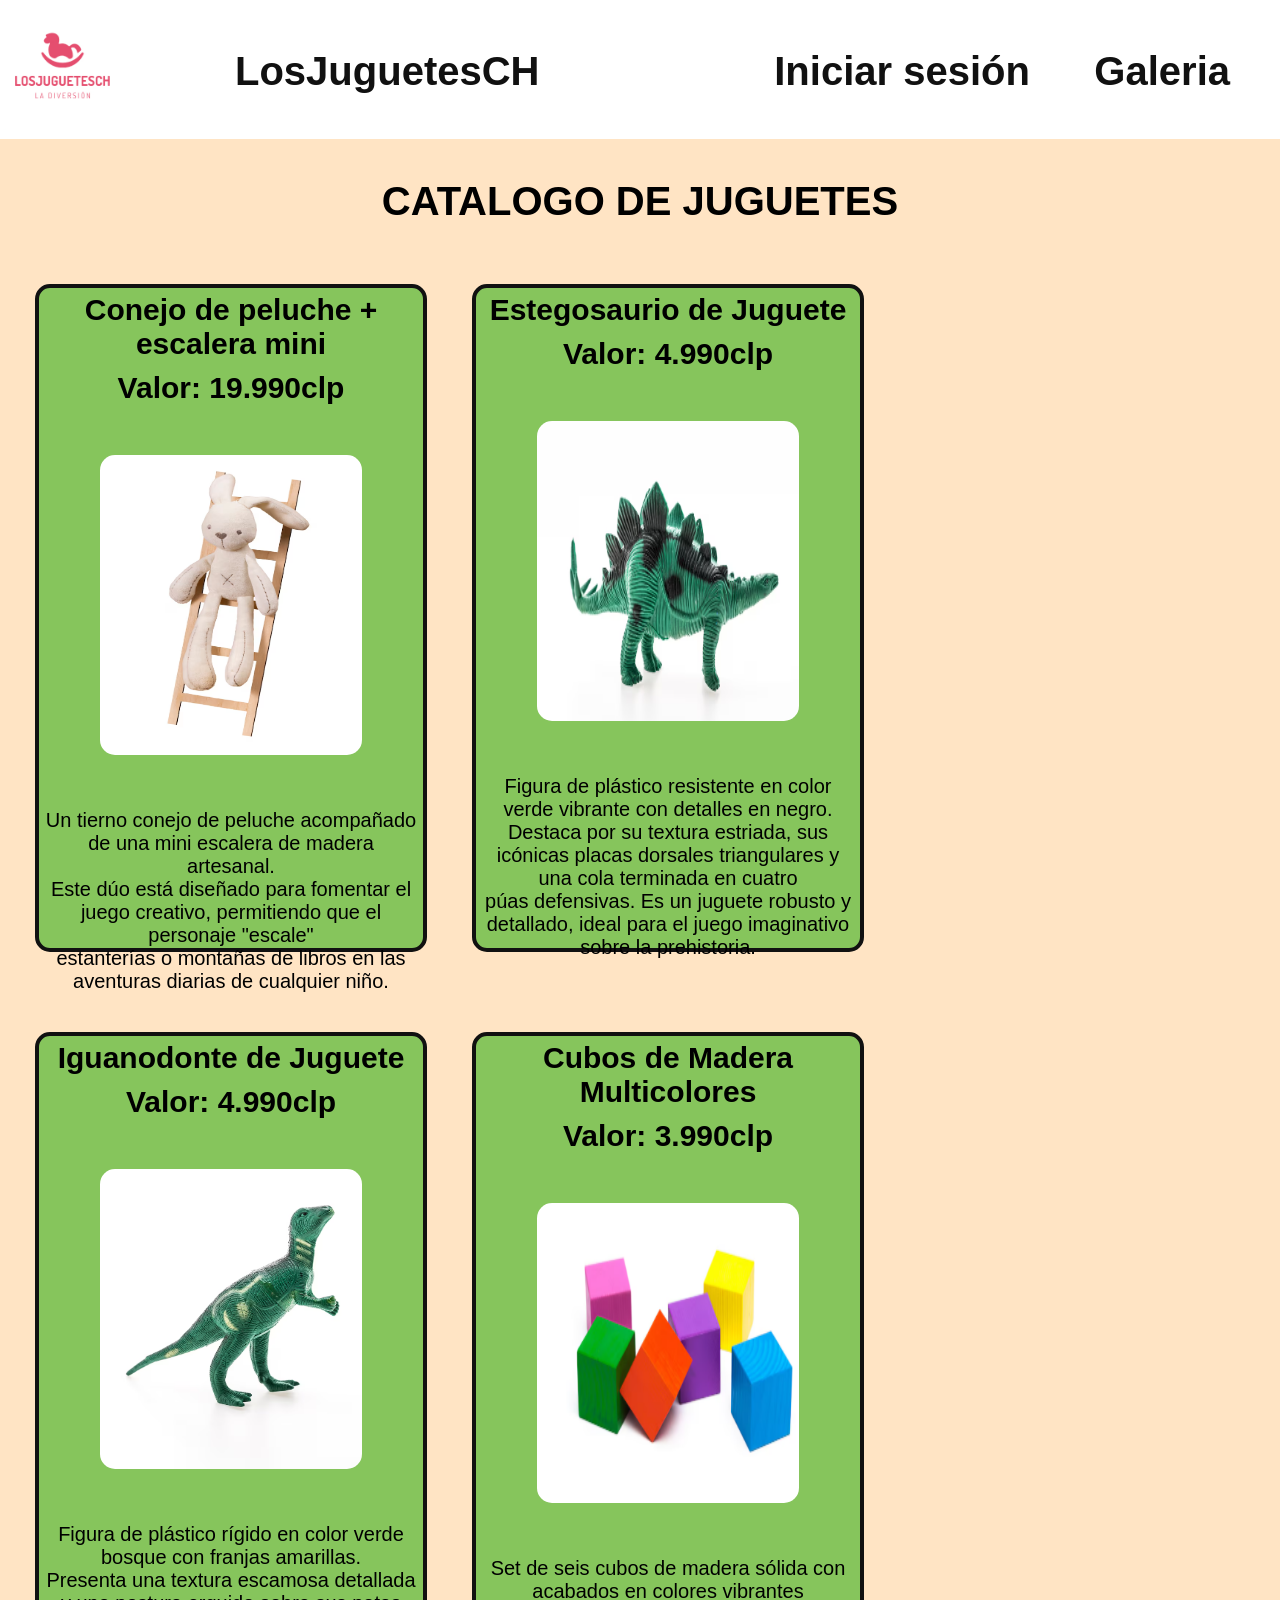
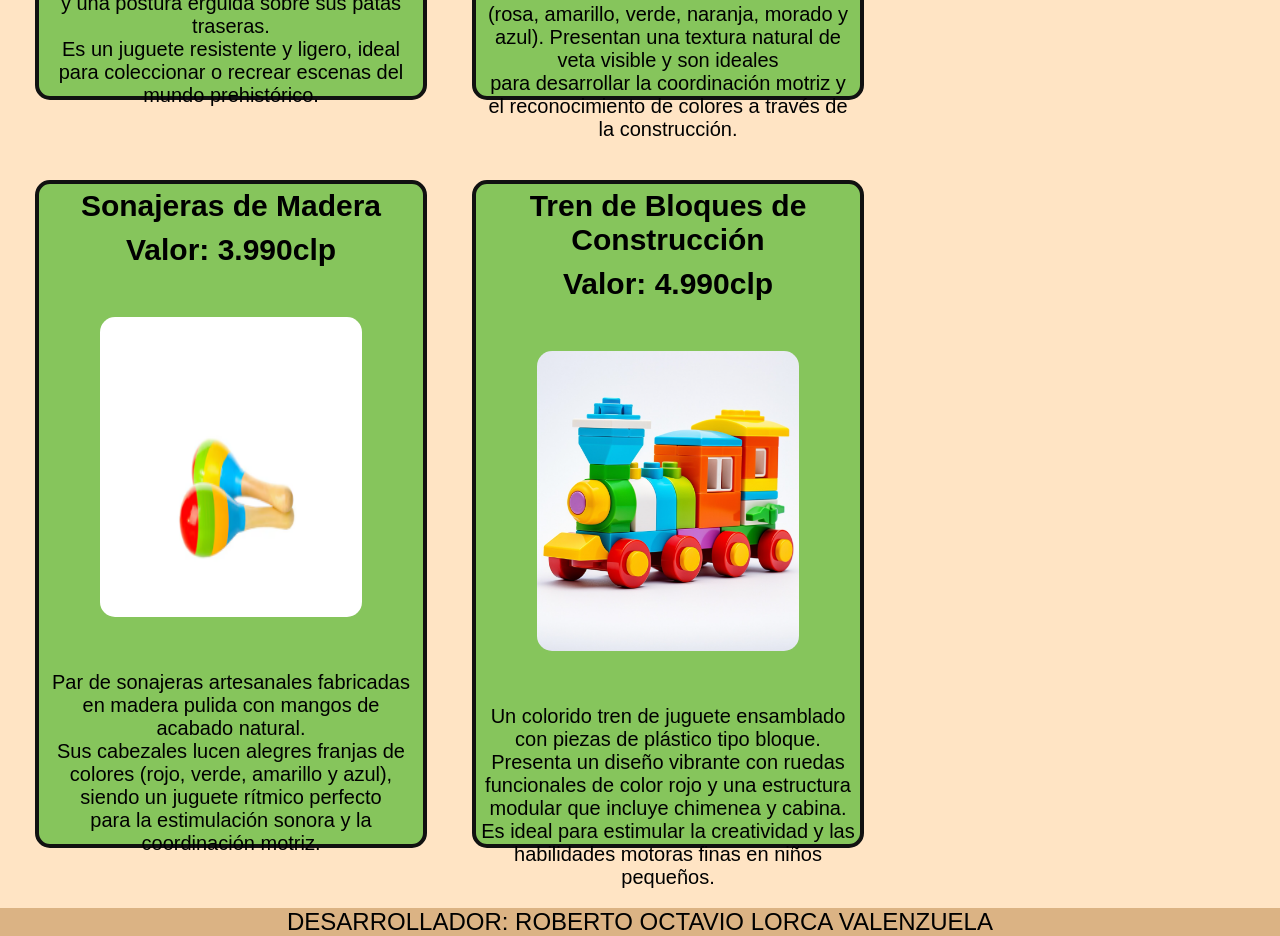
==== galeria.html @ 7f00e8b1 "Prueba_frontend con galeria termianada" ====
<!DOCTYPE html>
<html lang="en">
<head>
    <meta charset="UTF-8">
    <meta name="viewport" content="width=device-width, initial-scale=1.0">
    <title>Galeria</title>
    <link rel="stylesheet" href="css/estilo.css" type="text/css">
</head>
<body>

    <header>
        <img src="imagenes/logo.jpg" alt="No Encontrado" />
    
        <nav>
            <ul>
                <center>
                <li><h1><a href="index.html">LosJuguetesCH</a></h1></li>
                </center>
                <li><a href="iniciar_s.html">Iniciar sesión</a></li>
                <li><a href="galeria.html">Galeria</a></li>
            </ul>
        </nav>
    </header>

    <main>
        <h1>CATALOGO DE JUGUETES</h1>
        <div class="galeriaJuguetes">
                <ul>
                    <li class="juguetes"><h2>Conejo de peluche + escalera mini</h2></li>
                    <li class="juguetes"><h2>Valor: 19.990clp</h2></li>
                    <li><img src="imagenes/conejo de peluche.png" alt="No encontrado" class="fotojuguetes"></li>
                    <li class="Juguetes"><p>Un tierno conejo de peluche acompañado de una mini escalera de madera artesanal. 
                    <br> Este dúo está diseñado para fomentar el juego creativo, permitiendo que el personaje "escale" 
                    <br> estanterías o montañas de libros en las aventuras diarias de cualquier niño.</p></li>
                </ul>
        </div>
        
    <div class="galeriaJuguetes">
            <ul>
                <li class="juguetes"><h2>Estegosaurio de Juguete</h2></li>
                <li class="juguetes"><h2>Valor: 4.990clp</h2></li>
                <li><img src="imagenes/dinosaurio.png" alt="No encontrado" class="fotojuguetes"></li>
                <li class="Juguetes"><p>Figura de plástico resistente en color verde vibrante con detalles en negro.
                <br> Destaca por su textura estriada, sus icónicas placas dorsales triangulares y una cola terminada en cuatro
                <br> púas defensivas. Es un juguete robusto y detallado, ideal para el juego imaginativo sobre la prehistoria.</p></li>
            </ul>
    </div>

        <div class="galeriaJuguetes">
                <ul>
                    <li class="juguetes"><h2>Iguanodonte de Juguete</h2></li>
                    <li class="juguetes"><h2>Valor: 4.990clp</h2></li>
                    <li><img src="imagenes/dinosaurio2.png" alt="No encontrado" class="fotojuguetes"></li>
                    <li class="Juguetes"><p>Figura de plástico rígido en color verde bosque con franjas amarillas.
                    <br> Presenta una textura escamosa detallada y una postura erguida sobre sus patas traseras. 
                    <br> Es un juguete resistente y ligero, ideal para coleccionar o recrear escenas del mundo prehistórico.</p></li>
                </ul>
        </div>

        <div class="galeriaJuguetes">
                <ul>
                    <li class="juguetes"><h2>Cubos de Madera Multicolores</h2></li>
                    <li class="juguetes"><h2>Valor: 3.990clp</h2></li>
                    <li><img src="imagenes/cubos.png" alt="No encontrado" class="fotojuguetes"></li>
                    <li class="Juguetes"><p>Set de seis cubos de madera sólida con acabados en colores vibrantes
                    <br> (rosa, amarillo, verde, naranja, morado y azul). Presentan una textura natural de veta visible y son ideales
                    <br> para desarrollar la coordinación motriz y el reconocimiento de colores a través de la construcción.</p></li>
                </ul>
        </div>

        <div class="galeriaJuguetes">
                <ul>
                    <li class="juguetes"><h2>Sonajeras de Madera</h2></li>
                    <li class="juguetes"><h2>Valor: 3.990clp</h2></li>
                    <li><img src="imagenes/sonajeras.png" alt="No encontrado" class="fotojuguetes"></li>
                    <li class="Juguetes"><p>Par de sonajeras artesanales fabricadas en madera pulida con mangos de acabado natural.
                    <br> Sus cabezales lucen alegres franjas de colores (rojo, verde, amarillo y azul), siendo un juguete rítmico perfecto
                    <br> para la estimulación sonora y la coordinación motriz.</p></li>
                </ul>
        </div>

        <div class="galeriaJuguetes">
                <ul>
                    <li class="juguetes"><h2>Tren de Bloques de Construcción</h2></li>
                    <li class="juguetes"><h2>Valor: 4.990clp</h2></li>
                    <li><img src="imagenes/tren de juguete.png" alt="No encontrado" class="fotojuguetes"></li>
                    <li class="Juguetes"><p>Un colorido tren de juguete ensamblado con piezas de plástico tipo bloque.
                    <br> Presenta un diseño vibrante con ruedas funcionales de color rojo y una estructura modular que incluye chimenea y cabina.
                    <br> Es ideal para estimular la creatividad y las habilidades motoras finas en niños pequeños.</p></li>
                </ul>
        </div>
    </main>

    <div>
        <footer>
            DESARROLLADOR: ROBERTO OCTAVIO LORCA VALENZUELA
        </footer>
    </div>
</body> 
</html>
---- css/estilo.css ----
html, body, header, nav, div, h1, h2, h3, ul, a, p{
    margin: 0;
    padding: 0;
    font-family: calibri, Arial, Helvetica, sans-serif;;
    
}

body{
    background-color: bisque;
}

header{
    background-color: #ffffff;
    padding-top: 5px;
    padding-bottom: 5px;
}

header img{
    display: block;
    margin-right: auto;
    width: 125px;
    padding-right: 100px;
    float: left;
}

nav{
    background-color: #ffffff;
    padding-top: 44px;
    padding-bottom: 40px;
    text-align: right;
}



nav ul li {
    display: inline;
    text-align: right;
}



nav h1 a{
    float: left;
    text-decoration: none;
    color: #c33c3c;
    background-color: #ffffff;
    font-size: 40px;
}



nav ul li a{
    background-color: #ffffff;
    color: #111111;
    font-size: 40px;
    text-decoration:none;
    font-weight: bold;
    padding-left: 10px;
    padding-right: 50px;
    clear: right;
}


header a:hover{
    text-decoration: underline;
}

header h1 a:hover{
    text-decoration: underline;
}



#contenedorone{
    float: left;
    width: 35%;
    height: 450px;
    background-color: #c33c3c;
    padding: 20px;
    margin-left: 5%;
    margin-right: 13%;
    margin-top: 5%;
    margin-bottom: 5%;
    border-radius: 40px;
    border:5px solid #111111;
}

#contenedorone img{
    width: 100%;
    height: 100%;
}


#cajatexto1{
    float: right;
    width: 35%;
    height: 450px;
    background-color: #c33c3c;
    padding: 20px;
    margin-right: 5%;
    margin-top: 5%;
    margin-bottom: 5%;
    border-radius: 40px;
    border:5px solid #111111;
}

#cajatexto1 ul li h2{
    color: white;
    text-decoration: none;
    font-size: 20px;
    padding-top: 10%;
    text-align: center;
}

#cajatexto1 ul{
    list-style: none;
}

#contenedortwo img{
    clear: both;
    width: 90%;
    margin-left: 5%;
    margin-right: 5%;
    padding-bottom: 30px;
}

footer{
    text-align: center;
    font-size: 24px;
    background-color: #dbb384;
    clear: both;
}


main h1{
    font-size: 40px;
    text-align: center;
    padding-top: 40px;
    padding-bottom: 40px;
}






.galeriaJuguetes{
    float: left;
    background-color: #86c55c;
    width: 30%;
    height: 600px;
    padding-bottom: 60px;
    margin-left: 35px;
    margin-right: 10px;
    margin-top: 20px;
    margin-bottom: 60px;
    border: 4px solid #111111;
    border-radius: 15px;
}

.galeriaJuguetes ul li h2{
    font-size: 30px;
}

.galeriaJuguetes ul li p{
    font-size: 20px;
}

.galeriaJuguetes ul{
    list-style: none;
}

.galeriaJuguetes li{
    padding: 5px;
    text-align: center;
}

.fotojuguetes{
    clear: right;
    width: 70%;
    height: 300px;
    margin-top: 40px;
    margin-bottom: 40px;
    border-radius: 15px;
}


article{
    width: 60%;
    height: 700px;
    background-color: #17c2c2;
    padding: 20px;
    margin-left: 18%;
    margin-right: 20%;
    margin-top: 10%;
    margin-bottom: 5%;
    border-radius: 40px;
    border:5px solid #111111;
}

article h1{
    text-align: center;
    font-size: 40px;

}   

.control{
    width: 100%;
    height: 100px;
    font-size: 20px;
    margin-top: 20px;
    resize: none;
    border-radius: 10px;
    text-align: center;
    margin-top: 5%;
}

.boton{
    font-size: 24px;
    font-weight: bold;
    width: 20%;
    height: 70px;
    border-radius: 10px;
    text-align: center;
    margin-left: 40%;
    margin-right: 40%;
    margin-top: 10%;
}
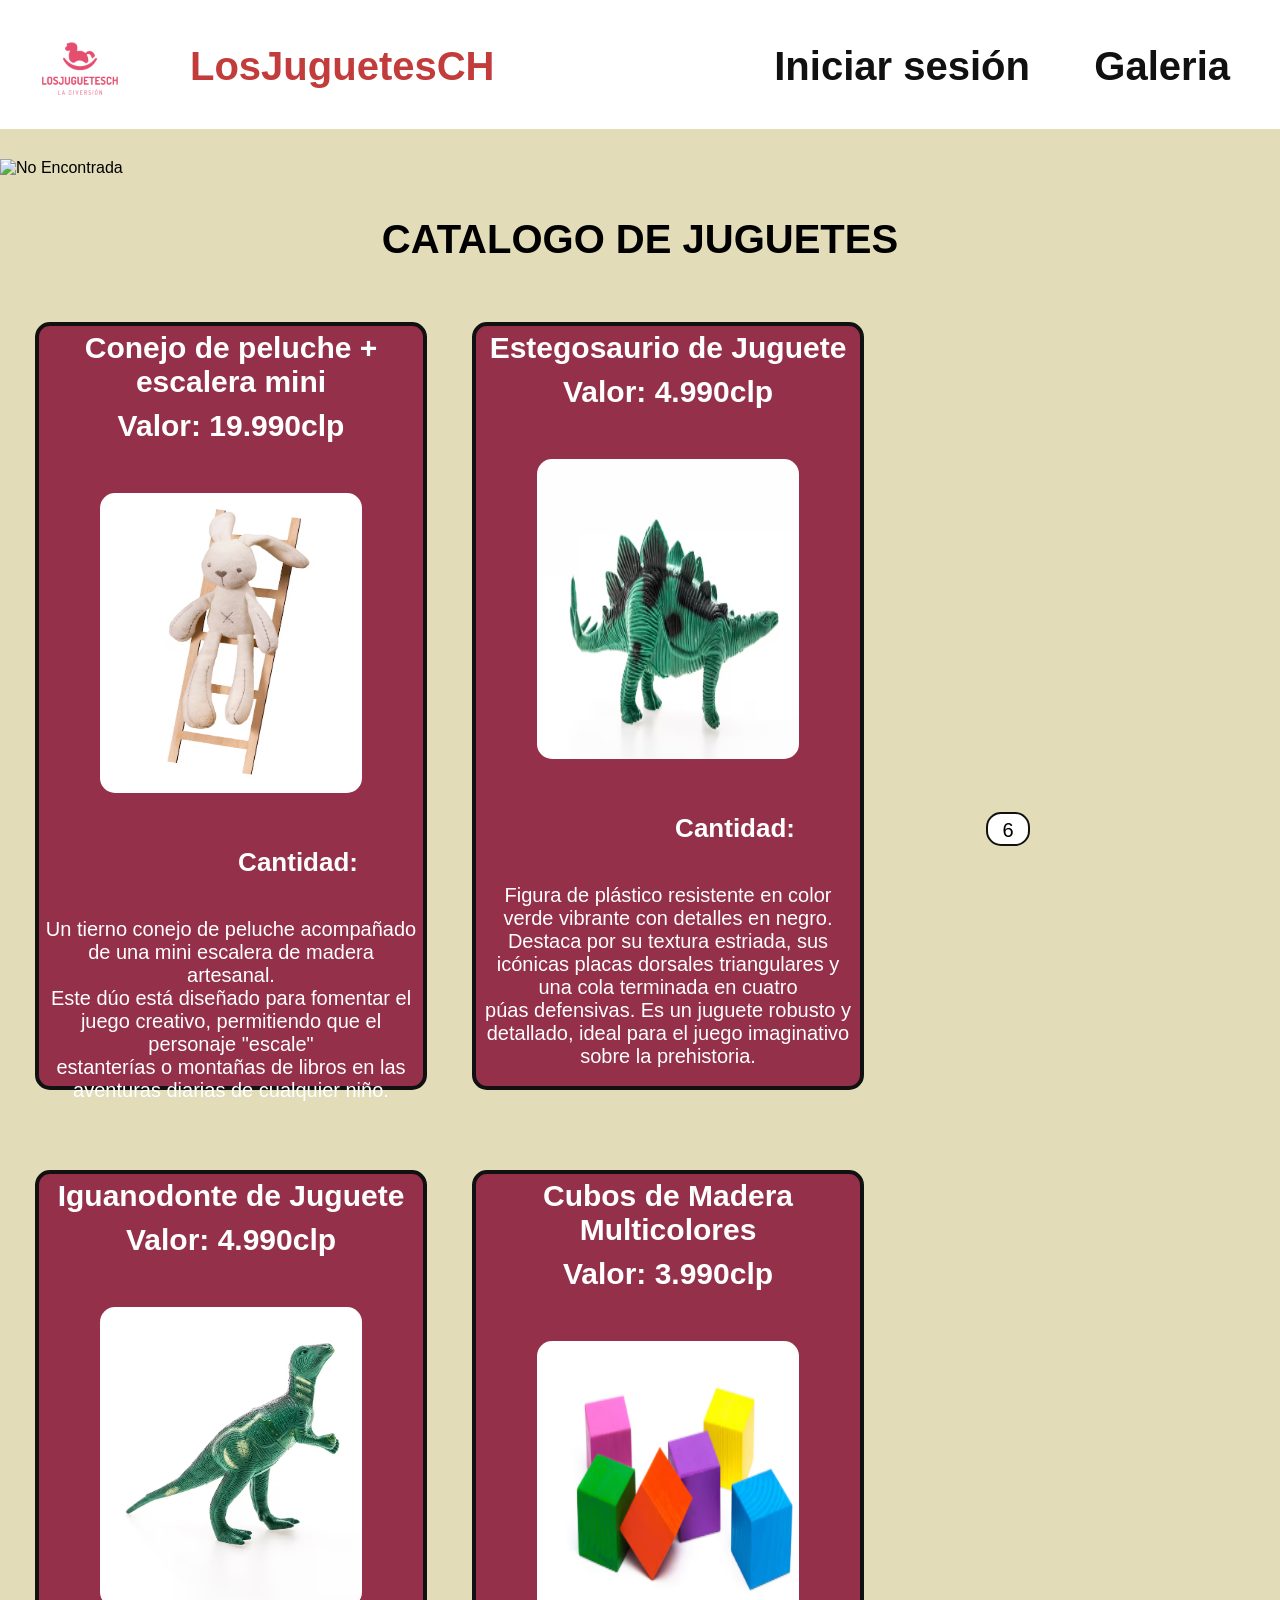
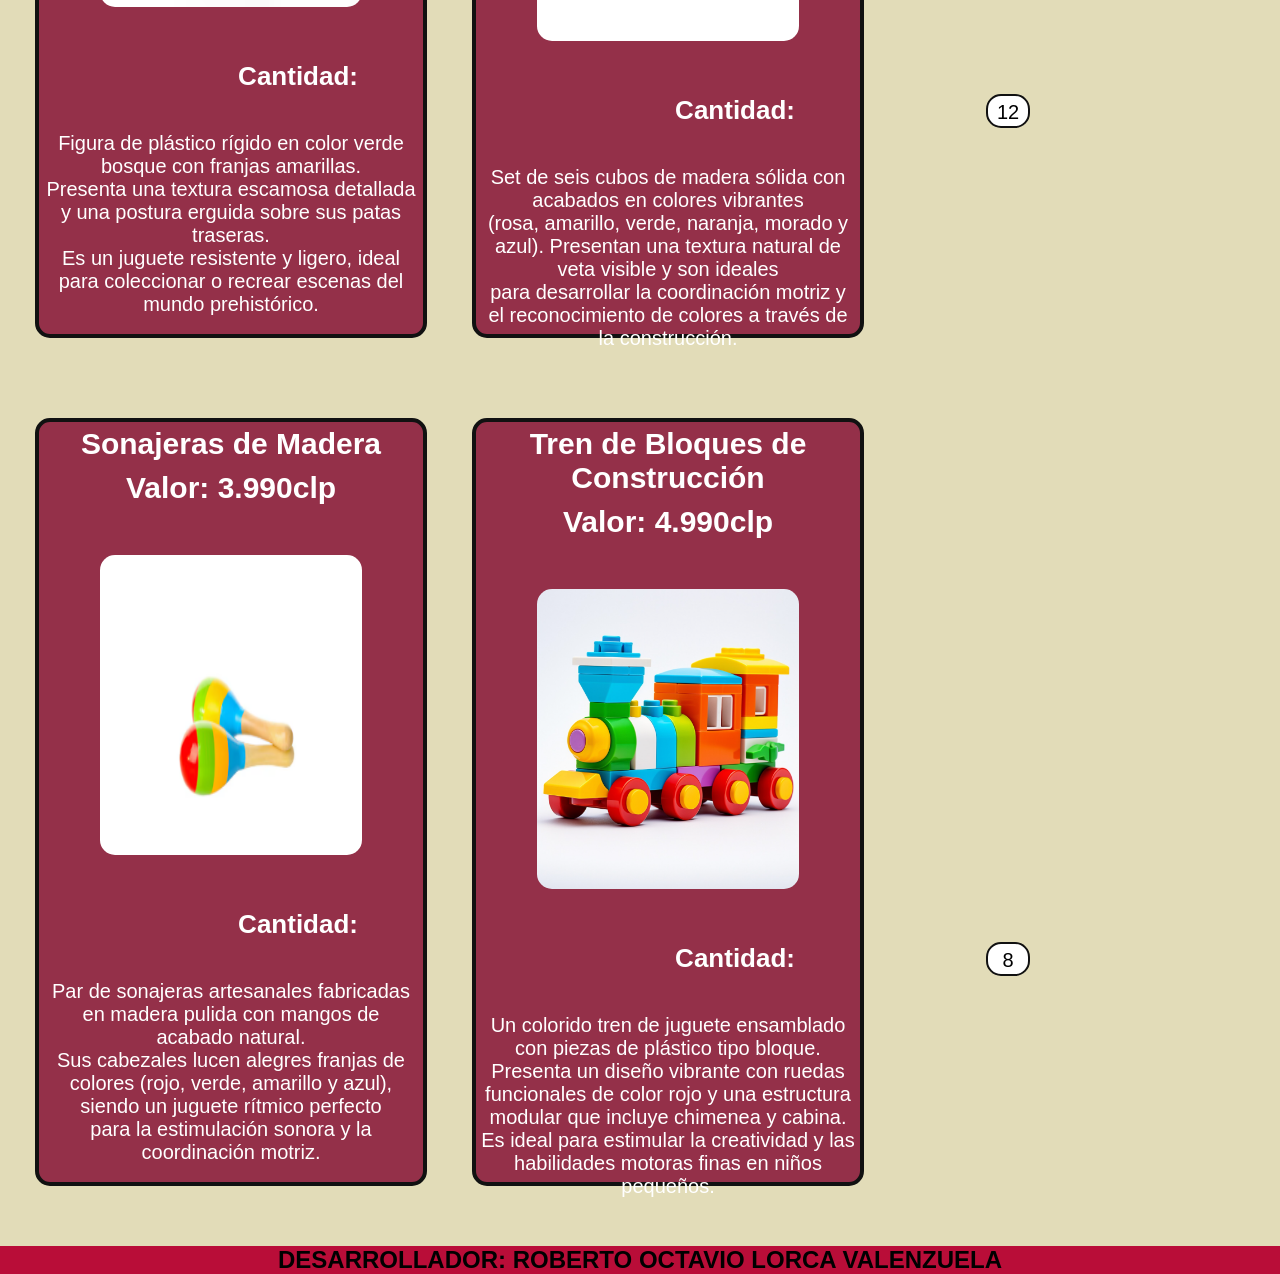
==== commit 56739ad1: "depuracion de errores" ====
--- a/galeria.html
+++ b/galeria.html
@@ -10,12 +10,9 @@
 
     <header>
         <img src="imagenes/logo.jpg" alt="No Encontrado" />
-    
         <nav>
             <ul>
-                <center>
                 <li><h1><a href="index.html">LosJuguetesCH</a></h1></li>
-                </center>
                 <li><a href="iniciar_s.html">Iniciar sesión</a></li>
                 <li><a href="galeria.html">Galeria</a></li>
             </ul>
@@ -23,13 +20,16 @@
     </header>
 
     <main>
+        <img src="imagenes/completa.png" width="100%" alt="No Encontrada" />
         <h1>CATALOGO DE JUGUETES</h1>
         <div class="galeriaJuguetes">
                 <ul>
-                    <li class="juguetes"><h2>Conejo de peluche + escalera mini</h2></li>
-                    <li class="juguetes"><h2>Valor: 19.990clp</h2></li>
+                    <li><h2>Conejo de peluche + escalera mini</h2></li>
+                    <li><h2>Valor: 19.990clp</h2></li>
                     <li><img src="imagenes/conejo de peluche.png" alt="No encontrado" class="fotojuguetes"></li>
-                    <li class="Juguetes"><p>Un tierno conejo de peluche acompañado de una mini escalera de madera artesanal. 
+                    <li><h3>Cantidad:</h3></li>
+                    <li class="cajaStock">1</li>
+                    <li><p>Un tierno conejo de peluche acompañado de una mini escalera de madera artesanal. 
                     <br> Este dúo está diseñado para fomentar el juego creativo, permitiendo que el personaje "escale" 
                     <br> estanterías o montañas de libros en las aventuras diarias de cualquier niño.</p></li>
                 </ul>
@@ -37,10 +37,12 @@
         
     <div class="galeriaJuguetes">
             <ul>
-                <li class="juguetes"><h2>Estegosaurio de Juguete</h2></li>
-                <li class="juguetes"><h2>Valor: 4.990clp</h2></li>
+                <li><h2>Estegosaurio de Juguete</h2></li>
+                <li><h2>Valor: 4.990clp</h2></li>
                 <li><img src="imagenes/dinosaurio.png" alt="No encontrado" class="fotojuguetes"></li>
-                <li class="Juguetes"><p>Figura de plástico resistente en color verde vibrante con detalles en negro.
+                <li><h3>Cantidad:</h3></li>
+                <li class="cajaStock">6</li>
+                <li><p>Figura de plástico resistente en color verde vibrante con detalles en negro.
                 <br> Destaca por su textura estriada, sus icónicas placas dorsales triangulares y una cola terminada en cuatro
                 <br> púas defensivas. Es un juguete robusto y detallado, ideal para el juego imaginativo sobre la prehistoria.</p></li>
             </ul>
@@ -48,10 +50,12 @@
 
         <div class="galeriaJuguetes">
                 <ul>
-                    <li class="juguetes"><h2>Iguanodonte de Juguete</h2></li>
-                    <li class="juguetes"><h2>Valor: 4.990clp</h2></li>
+                    <li><h2>Iguanodonte de Juguete</h2></li>
+                    <li><h2>Valor: 4.990clp</h2></li>
                     <li><img src="imagenes/dinosaurio2.png" alt="No encontrado" class="fotojuguetes"></li>
-                    <li class="Juguetes"><p>Figura de plástico rígido en color verde bosque con franjas amarillas.
+                    <li><h3>Cantidad:</h3></li>
+                    <li class="cajaStock">23</li>
+                    <li><p>Figura de plástico rígido en color verde bosque con franjas amarillas.
                     <br> Presenta una textura escamosa detallada y una postura erguida sobre sus patas traseras. 
                     <br> Es un juguete resistente y ligero, ideal para coleccionar o recrear escenas del mundo prehistórico.</p></li>
                 </ul>
@@ -59,10 +63,12 @@
 
         <div class="galeriaJuguetes">
                 <ul>
-                    <li class="juguetes"><h2>Cubos de Madera Multicolores</h2></li>
-                    <li class="juguetes"><h2>Valor: 3.990clp</h2></li>
+                    <li><h2>Cubos de Madera Multicolores</h2></li>
+                    <li><h2>Valor: 3.990clp</h2></li>
                     <li><img src="imagenes/cubos.png" alt="No encontrado" class="fotojuguetes"></li>
-                    <li class="Juguetes"><p>Set de seis cubos de madera sólida con acabados en colores vibrantes
+                    <li><h3>Cantidad:</h3></li>
+                    <li class="cajaStock">12</li>
+                    <li><p>Set de seis cubos de madera sólida con acabados en colores vibrantes
                     <br> (rosa, amarillo, verde, naranja, morado y azul). Presentan una textura natural de veta visible y son ideales
                     <br> para desarrollar la coordinación motriz y el reconocimiento de colores a través de la construcción.</p></li>
                 </ul>
@@ -70,10 +76,12 @@
 
         <div class="galeriaJuguetes">
                 <ul>
-                    <li class="juguetes"><h2>Sonajeras de Madera</h2></li>
-                    <li class="juguetes"><h2>Valor: 3.990clp</h2></li>
+                    <li><h2>Sonajeras de Madera</h2></li>
+                    <li><h2>Valor: 3.990clp</h2></li>
                     <li><img src="imagenes/sonajeras.png" alt="No encontrado" class="fotojuguetes"></li>
-                    <li class="Juguetes"><p>Par de sonajeras artesanales fabricadas en madera pulida con mangos de acabado natural.
+                    <li><h3>Cantidad: </h3></li>
+                    <li class="cajaStock">3</li>
+                    <li><p>Par de sonajeras artesanales fabricadas en madera pulida con mangos de acabado natural.
                     <br> Sus cabezales lucen alegres franjas de colores (rojo, verde, amarillo y azul), siendo un juguete rítmico perfecto
                     <br> para la estimulación sonora y la coordinación motriz.</p></li>
                 </ul>
@@ -81,10 +89,12 @@
 
         <div class="galeriaJuguetes">
                 <ul>
-                    <li class="juguetes"><h2>Tren de Bloques de Construcción</h2></li>
-                    <li class="juguetes"><h2>Valor: 4.990clp</h2></li>
+                    <li><h2>Tren de Bloques de Construcción</h2></li>
+                    <li><h2>Valor: 4.990clp</h2></li>
                     <li><img src="imagenes/tren de juguete.png" alt="No encontrado" class="fotojuguetes"></li>
-                    <li class="Juguetes"><p>Un colorido tren de juguete ensamblado con piezas de plástico tipo bloque.
+                    <li><h3>Cantidad:</h3></li>
+                    <li class="cajaStock">8</li>
+                    <li><p>Un colorido tren de juguete ensamblado con piezas de plástico tipo bloque.
                     <br> Presenta un diseño vibrante con ruedas funcionales de color rojo y una estructura modular que incluye chimenea y cabina.
                     <br> Es ideal para estimular la creatividad y las habilidades motoras finas en niños pequeños.</p></li>
                 </ul>
@@ -93,7 +103,7 @@
 
     <div>
         <footer>
-            DESARROLLADOR: ROBERTO OCTAVIO LORCA VALENZUELA
+            <h1>DESARROLLADOR: ROBERTO OCTAVIO LORCA VALENZUELA</h1>
         </footer>
     </div>
 </body> 
--- a/css/estilo.css
+++ b/css/estilo.css
@@ -6,20 +6,21 @@
 }
 
 body{
-    background-color: bisque;
+    background-color: #e2dcb8
 }
 
 header{
-    background-color: #ffffff;
-    padding-top: 5px;
-    padding-bottom: 5px;
+
+    padding-bottom: 30px;
 }
 
 header img{
     display: block;
     margin-right: auto;
-    width: 125px;
-    padding-right: 100px;
+    width: 100px;
+    padding-right: 50px;
+    margin-top: 20px;
+    margin-left: 30px;
     float: left;
 }
 
@@ -39,7 +40,7 @@
 
 
 
-nav h1 a{
+nav ul li h1 a{
     float: left;
     text-decoration: none;
     color: #c33c3c;
@@ -73,16 +74,16 @@
 
 #contenedorone{
     float: left;
-    width: 35%;
+    width: 25%;
     height: 450px;
-    background-color: #c33c3c;
+    background-color: #a00c31;
     padding: 20px;
     margin-left: 5%;
     margin-right: 13%;
     margin-top: 5%;
     margin-bottom: 5%;
     border-radius: 40px;
-    border:5px solid #111111;
+    border:3px solid #111111;
 }
 
 #contenedorone img{
@@ -93,19 +94,19 @@
 
 #cajatexto1{
     float: right;
-    width: 35%;
+    width: 25%;
     height: 450px;
-    background-color: #c33c3c;
+    background-color: #a00c31;
     padding: 20px;
     margin-right: 5%;
     margin-top: 5%;
     margin-bottom: 5%;
     border-radius: 40px;
-    border:5px solid #111111;
+    border:3px solid #111111;
 }
 
 #cajatexto1 ul li h2{
-    color: white;
+    color: #ffffff;
     text-decoration: none;
     font-size: 20px;
     padding-top: 10%;
@@ -124,10 +125,10 @@
     padding-bottom: 30px;
 }
 
-footer{
+footer h1{
     text-align: center;
     font-size: 24px;
-    background-color: #dbb384;
+    background-color: #b90d38;
     clear: both;
 }
 
@@ -142,13 +143,11 @@
 
 
 
-
-
 .galeriaJuguetes{
     float: left;
-    background-color: #86c55c;
+    background-color: #943049;
     width: 30%;
-    height: 600px;
+    height: 700px;
     padding-bottom: 60px;
     margin-left: 35px;
     margin-right: 10px;
@@ -160,11 +159,35 @@
 
 .galeriaJuguetes ul li h2{
     font-size: 30px;
-}
+    color: #ffffff;
+}
+
+.galeriaJuguetes ul li h3{
+    font-size: 26px;
+    color: #ffffff;
+    padding-bottom: 30px;
+    text-align: right;
+    margin-right: 60px;
+}
+
+.galeriaJuguetes .cajaStock{
+    float: left;
+    background-color: #ffffff;
+    width: 30px;
+    height: 20px;
+    margin-left: 510px;
+    margin-top: -67px;
+    border-radius: 15px;
+    font-size: 20px;
+    border: 2px solid #111111;
+}
+
 
 .galeriaJuguetes ul li p{
     font-size: 20px;
-}
+    color: #ffffff;
+}
+
 
 .galeriaJuguetes ul{
     list-style: none;
@@ -182,13 +205,14 @@
     margin-top: 40px;
     margin-bottom: 40px;
     border-radius: 15px;
+    clear: right;
 }
 
 
 article{
     width: 60%;
     height: 700px;
-    background-color: #17c2c2;
+    background-color: #944458;
     padding: 20px;
     margin-left: 18%;
     margin-right: 20%;
